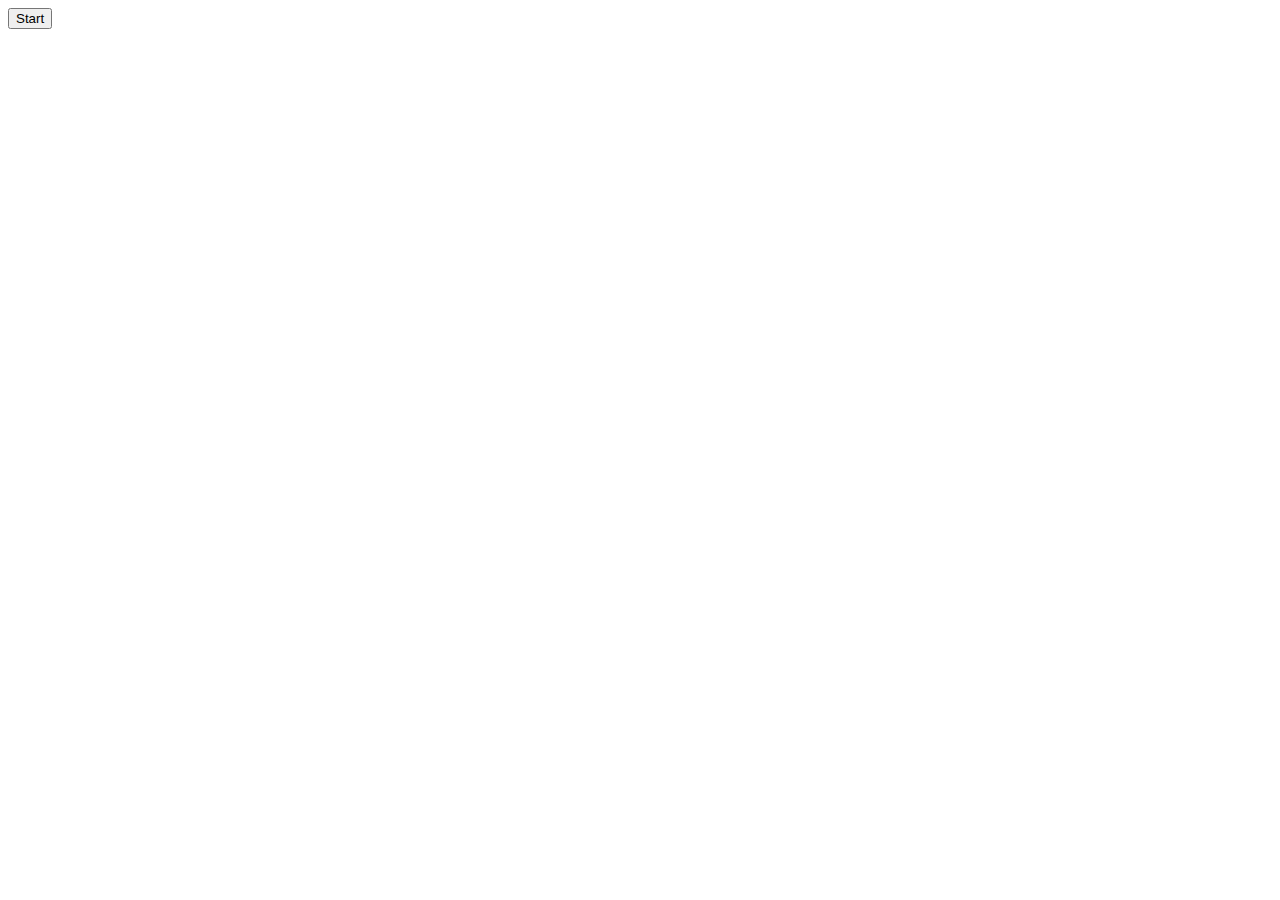
==== index.html @ c81a6fba "inicial commit" ====
<?xml version="1.0" encoding="iso-8859-1"?>
<!DOCTYPE html>
<html xmlns="http://www.w3.org/1999/xhtml">
  <head>
    <title>Karma - Connoszco Uruguay</title>
    <meta name="keywords" content="karma,javascript,html5,sugar,sugarlabs,gsoc,ole,nepal,urugay" />
    <script type="text/javascript" src="../../js/raphael-min.js"></script>
    <script type="text/javascript" src="../../js/jquery-1.3.2.min.js"></script>
    <script type="text/javascript" src="../../js/jquery.karma.js"></script>
    <script type="text/javascript" src="js/lesson.js"></script>
    <script type="text/javascript" src="js/capital.js"></script>
  </head>
  <body>
    <div id="mycanvas"></div>
    <div id="karma-main">
    </div>
    <div id="buttons">
      <button id="start">Start</button>
    </div>
    <div id="question"></div>
  </body>
</html>
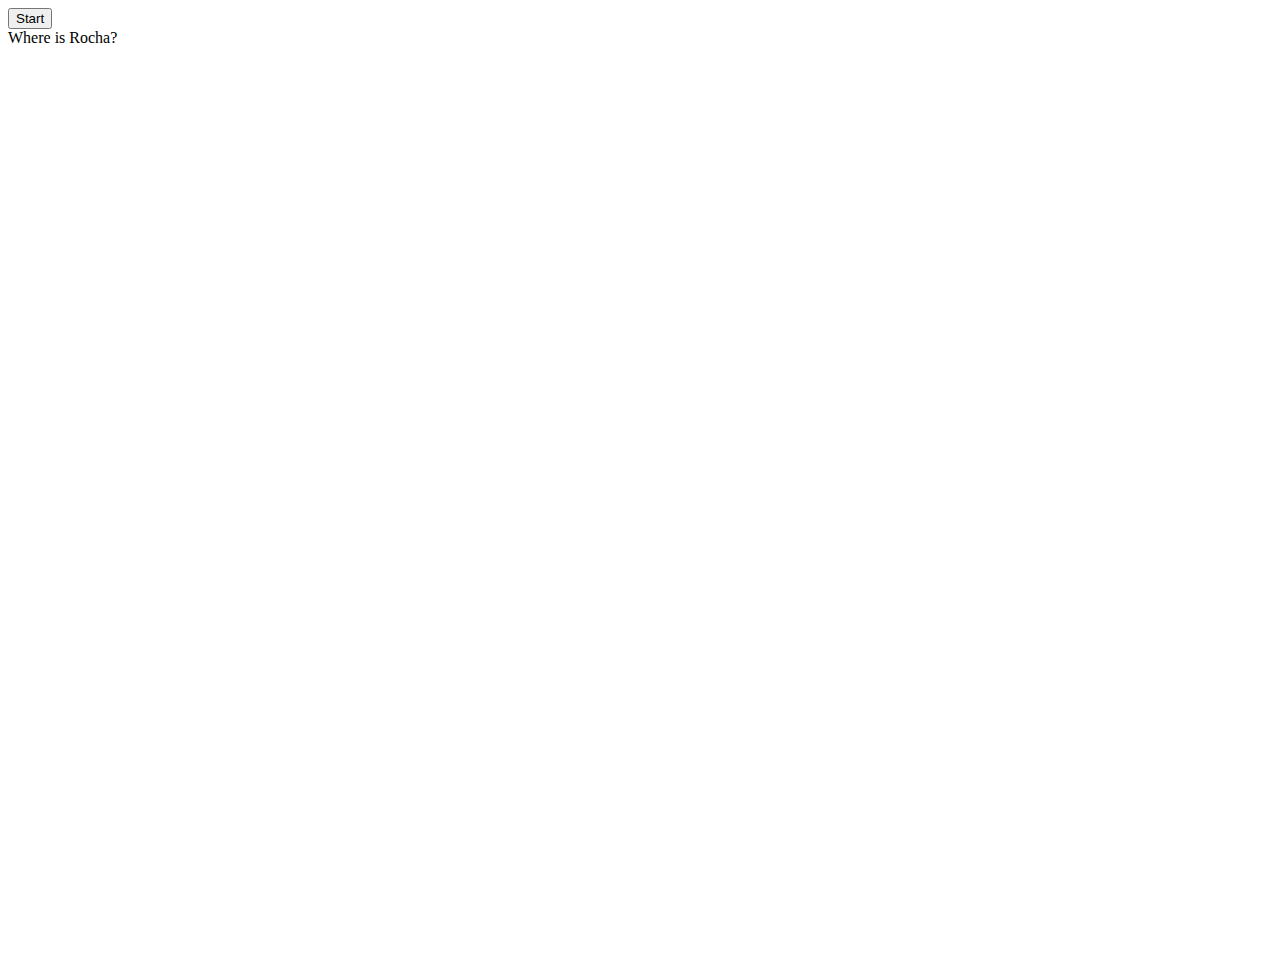
==== commit 94ef43b3: "moved js dependencies into js so it can run as standalone. However can't seem to get correct answer " ====
--- a/index.html
+++ b/index.html
@@ -4,19 +4,20 @@
   <head>
     <title>Karma - Connoszco Uruguay</title>
     <meta name="keywords" content="karma,javascript,html5,sugar,sugarlabs,gsoc,ole,nepal,urugay" />
-    <script type="text/javascript" src="../../js/raphael-min.js"></script>
-    <script type="text/javascript" src="../../js/jquery-1.3.2.min.js"></script>
-    <script type="text/javascript" src="../../js/jquery.karma.js"></script>
+    <script type="text/javascript" src="js/raphael-min.js"></script>
+    <script type="text/javascript" src="js/jquery-1.3.2.min.js"></script>
+    <script type="text/javascript" src="js/jquery.karma.js"></script>
+    <script type="text/javascript" src="js/karma.Gettext.js"></script>
     <script type="text/javascript" src="js/lesson.js"></script>
     <script type="text/javascript" src="js/capital.js"></script>
   </head>
   <body>
-    <div id="mycanvas"></div>
-    <div id="karma-main">
-    </div>
     <div id="buttons">
       <button id="start">Start</button>
     </div>
     <div id="question"></div>
+    <div id="mycanvas"></div>
+    <div id="karma-main">
+    </div>
   </body>
-</html>+</html>
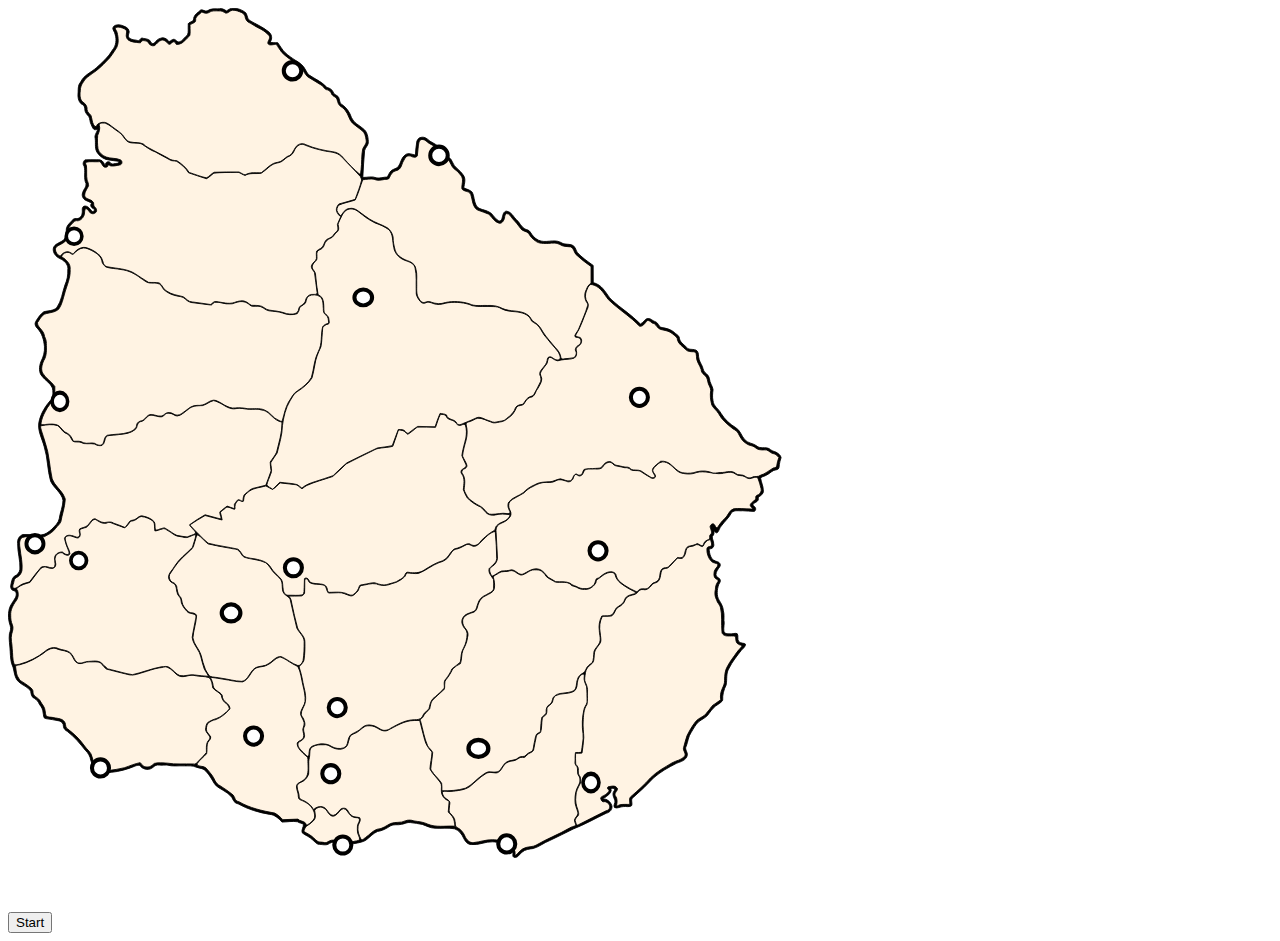
==== commit b014a6be: "scaling now works automatically" ====
--- a/index.html
+++ b/index.html
@@ -1,23 +1,37 @@
-<?xml version="1.0" encoding="iso-8859-1"?>
 <!DOCTYPE html>
-<html xmlns="http://www.w3.org/1999/xhtml">
+<html>
   <head>
     <title>Karma - Connoszco Uruguay</title>
-    <meta name="keywords" content="karma,javascript,html5,sugar,sugarlabs,gsoc,ole,nepal,urugay" />
+    <meta name="keywords" 
+	  content="karma,javascript,html5,sugar,sugarlabs,gsoc,ole,nepal,urugay" />
+    <link rel="stylesheet" type="text/css" href="jquery.svg.css" />
     <script type="text/javascript" src="js/raphael-min.js"></script>
     <script type="text/javascript" src="js/jquery-1.3.2.min.js"></script>
     <script type="text/javascript" src="js/jquery.karma.js"></script>
     <script type="text/javascript" src="js/karma.Gettext.js"></script>
+<script type="text/javascript" src="js/jquery.svg.pack.js"></script>
+    <script type="text/javascript" src="js/jquery.svgdom.pack.js"></script>
+    <!--    <script type="text/javascript" src="js/lesson.js"></script>
+    <script type="text/javascript" src="js/capital.js"></script> -->
+
     <script type="text/javascript" src="js/lesson.js"></script>
-    <script type="text/javascript" src="js/capital.js"></script>
+
+
+
   </head>
   <body>
+    <div id="mycanvas">
+      <embed id="mysvg" src="assets/generic/images/capitals1.svg" width="820" height="900"/>
+    </div>
+    <div id="karma-main">
+    </div>
     <div id="buttons">
       <button id="start">Start</button>
     </div>
     <div id="question"></div>
-    <div id="mycanvas"></div>
-    <div id="karma-main">
-    </div>
+
+    
+
+    
   </body>
 </html>
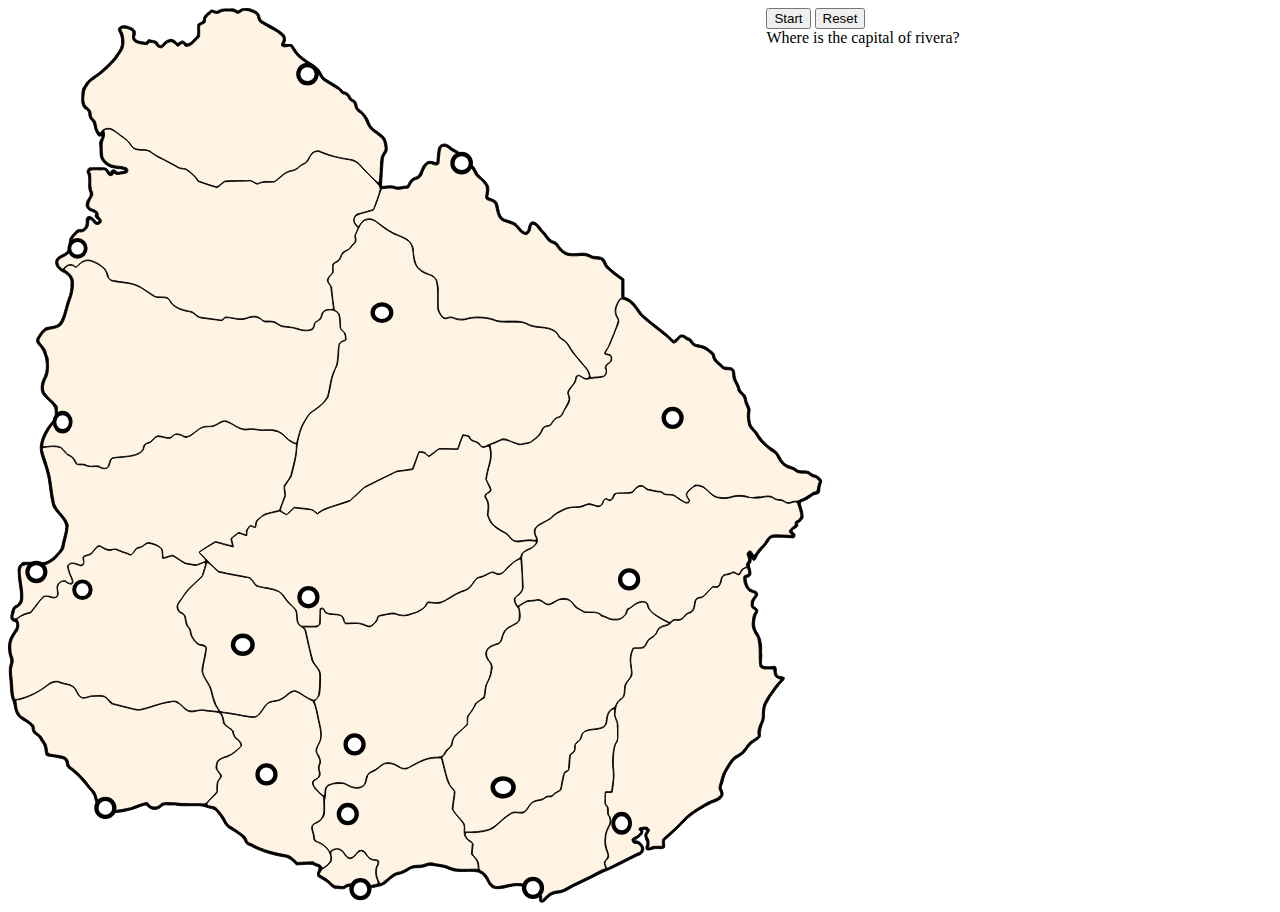
==== commit 359dd7f8: "all of the department capitals seem to work" ====
--- a/index.html
+++ b/index.html
@@ -1,37 +1,36 @@
 <!DOCTYPE html>
 <html>
   <head>
-    <title>Karma - Connoszco Uruguay</title>
+    <title>Conozco a Uruguay</title>
     <meta name="keywords" 
 	  content="karma,javascript,html5,sugar,sugarlabs,gsoc,ole,nepal,urugay" />
     <link rel="stylesheet" type="text/css" href="jquery.svg.css" />
+    <link rel="stylesheet" type="text/css" href="css/lesson.css" />
     <script type="text/javascript" src="js/raphael-min.js"></script>
     <script type="text/javascript" src="js/jquery-1.3.2.min.js"></script>
     <script type="text/javascript" src="js/jquery.karma.js"></script>
     <script type="text/javascript" src="js/karma.Gettext.js"></script>
-<script type="text/javascript" src="js/jquery.svg.pack.js"></script>
+    <script type="text/javascript" src="js/jquery.svg.pack.js"></script>
     <script type="text/javascript" src="js/jquery.svgdom.pack.js"></script>
-    <!--    <script type="text/javascript" src="js/lesson.js"></script>
-    <script type="text/javascript" src="js/capital.js"></script> -->
-
     <script type="text/javascript" src="js/lesson.js"></script>
-
-
+    
 
   </head>
   <body>
-    <div id="mycanvas">
+    <div id="map">
       <embed id="mysvg" src="assets/generic/images/capitals1.svg" width="820" height="900"/>
     </div>
+    <div id="questionArea">
+      <div id="buttons">
+	<button id="startButton">Start</button>
+	<button id="resetButton">Reset</button>
+      </div>
+      <div id="question"></div>
+      <div id="answer"></div>
+    </div>
     <div id="karma-main">
+      <!-- Karma uses this as an area to pre-load and hide images, 
+      canvas, and audio elements in the DOM that you will use later -->
     </div>
-    <div id="buttons">
-      <button id="start">Start</button>
-    </div>
-    <div id="question"></div>
-
-    
-
-    
   </body>
 </html>
--- a/css/lesson.css
+++ b/css/lesson.css
@@ -0,0 +1,14 @@
+#map{
+    width: 60%;
+    height: 100%;
+    display: inline;
+    float: left;
+}
+
+#questionArea{
+    width: 40%;
+    height: 100%;
+    display: inline;
+    float: left;
+    
+}